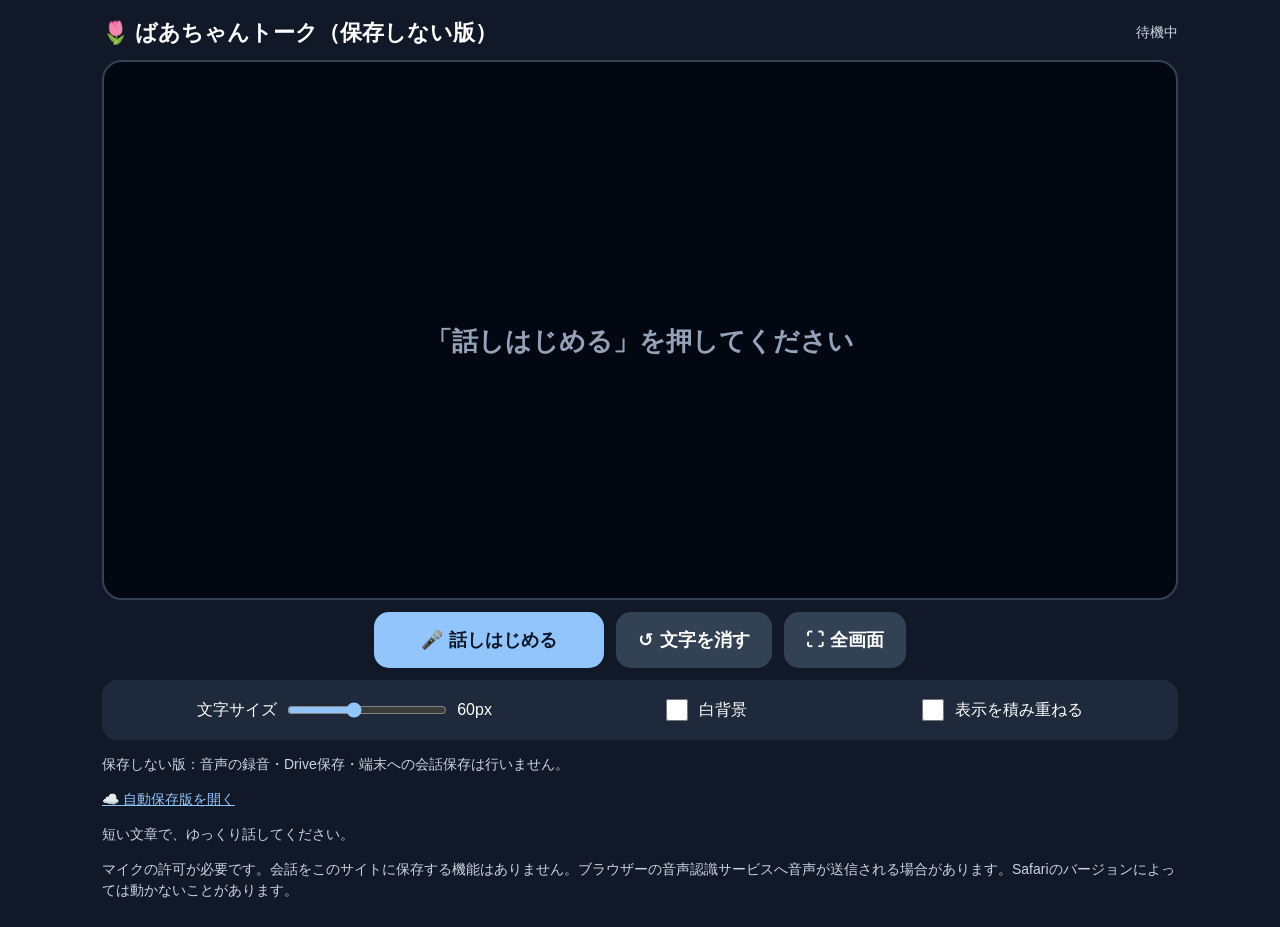
==== baachan-talk-nosave/index.html @ b50ae7fe "Enable Baachan Talk automatic Drive saving and add separate no-save page" ====
<!doctype html><html lang="ja"><head><meta charset="utf-8"><meta name="viewport" content="width=device-width,initial-scale=1,viewport-fit=cover"><title>ばあちゃんトーク（保存しない版）</title><meta name="theme-color" content="#111827"><style>
*{box-sizing:border-box}body{margin:0;background:#111827;color:white;font-family:-apple-system,BlinkMacSystemFont,"Hiragino Kaku Gothic ProN",sans-serif}main{max-width:1100px;margin:auto;padding:12px}.top,.controls,.settings{display:flex;align-items:center;gap:12px;flex-wrap:wrap;justify-content:center}.top{justify-content:space-between;margin:6px 0 12px}.top h1{margin:0;font-size:22px}.status{font-size:14px;color:#cbd5e1}.screen{min-height:300px;height:60dvh;background:#030712;color:white;border:2px solid #334155;border-radius:20px;padding:24px;display:flex;align-items:center;justify-content:center;text-align:center;overflow:auto}.screen.light{background:#fffdf5;color:#171717}.text{font-size:var(--fontSize,60px);font-weight:750;line-height:1.4;overflow-wrap:anywhere;white-space:pre-wrap;width:100%}.interim{opacity:.65}.hint{font-size:26px;color:#94a3b8}button{font:700 18px system-ui;border:0;border-radius:15px;padding:15px 22px;background:#334155;color:white;min-height:56px}button.main{background:#93c5fd;color:#0f172a;min-width:230px}button.main.active{background:#fecaca;color:#450a0a}.controls,.settings{margin-top:12px}.settings{background:#1e293b;padding:16px;border-radius:15px;justify-content:space-around}label{display:flex;align-items:center;gap:8px}input[type=range]{accent-color:#93c5fd;width:160px}input[type=checkbox]{height:22px;width:22px}.notice{line-height:1.5;color:#cbd5e1;font-size:14px}.error{color:#fecaca}@media(max-width:540px){.screen{height:57dvh}.controls .main{width:100%}.controls button:not(.main){flex:1}}
 .drivePanel{background:#17253a;border:1px solid #40516c;border-radius:15px;padding:15px;margin-top:16px}.drivePanel summary{cursor:pointer;font-weight:700}.drivePanel input[type=text]{width:100%;max-width:530px;padding:12px;border-radius:10px;border:1px solid #7b8da7;background:#fff;color:#111;font-size:15px}.drivePanel p{color:#cbd5e1;line-height:1.5;font-size:14px}</style></head><body><main><div class="top"><h1>🌷 ばあちゃんトーク（保存しない版）</h1><span class="status" id="status">待機中</span></div><div id="screen" class="screen"><div class="text" id="text"><span class="hint">「話しはじめる」を押してください</span></div></div><div class="controls"><button class="main" id="toggle">🎤 話しはじめる</button><button id="clear">↺ 文字を消す</button><button id="fullscreen">⛶ 全画面</button></div><div class="settings"><label>文字サイズ <input type="range" min="32" max="100" step="2" value="60" id="size"><output id="sizeOut">60px</output></label><label><input type="checkbox" id="light">白背景</label><label><input type="checkbox" id="keep">表示を積み重ねる</label></div><p class="notice">保存しない版：音声の録音・Drive保存・端末への会話保存は行いません。</p><p class="notice"><a href="../baachan-talk/" style="color:#93c5fd">☁️ 自動保存版を開く</a></p><p class="notice" id="notice">短い文章で、ゆっくり話してください。</p><p class="notice">マイクの許可が必要です。会話をこのサイトに保存する機能はありません。ブラウザーの音声認識サービスへ音声が送信される場合があります。Safariのバージョンによっては動かないことがあります。</p></main><script>
(()=>{'use strict';const $=id=>document.getElementById(id),Recognition=window.SpeechRecognition||window.webkitSpeechRecognition;let recog=null,want=false,active=false,opening=false,epoch=0,timer=null,finalText='',interimText='';const toggle=$('toggle'),notice=$('notice'),status=$('status');function render(){const box=$('text');box.replaceChildren();if(!finalText&&!interimText){const a=document.createElement('span');a.className='hint';a.textContent=want?'話しかけてください':'「話しはじめる」を押してください';box.append(a);return}box.append(document.createTextNode(finalText));if(interimText){let span=document.createElement('span');span.className='interim';span.textContent=(finalText?'\n':'')+interimText;box.append(span)}}function info(s,err=false){notice.textContent=s;notice.classList.toggle('error',err)}function showState(s){status.textContent=s;toggle.textContent=want?'■ 会話を止める':'🎤 話しはじめる';toggle.classList.toggle('active',want)}function stop(){want=false;epoch++;if(timer)clearTimeout(timer);timer=null;if(recog)try{recog.abort()}catch(e){}recog=null;active=false;opening=false;interimText='';showState('待機中');render();info('停止しました。文字はそのまま表示されています。')}function listen(){if(!want||opening||active)return;opening=true;const myEpoch=epoch;try{const r=new Recognition();recog=r;r.lang='ja-JP';r.continuous=true;r.interimResults=true;r.maxAlternatives=1;r.onstart=()=>{if(myEpoch!==epoch)return;opening=false;active=true;showState('🎤 聞き取り中');info('マイクが有効です。話しかけてください。')};r.onresult=e=>{if(myEpoch!==epoch)return;let completed='',temporary='';for(let i=e.resultIndex;i<e.results.length;i++){const txt=e.results[i][0]?.transcript||'';if(e.results[i].isFinal)completed+=txt;else temporary+=txt}if(completed.trim()){finalText=$('keep').checked?(finalText?finalText+'\n':'')+completed.trim():completed.trim()}interimText=temporary.trim();render()};r.onerror=e=>{if(myEpoch!==epoch)return;const code=e.error||'unknown';if(['not-allowed','service-not-allowed','audio-capture','language-not-supported'].includes(code)){want=false;info('音声認識を利用できません（'+code+'）。マイク許可・Safariの対応状況を確認してください。',true)}else if(code==='no-speech')info('聞き取れませんでした。再度話してください。');else info('認識が一時停止しました（'+code+'）。',true);showState(want?'再接続中':'待機中')};r.onend=()=>{if(myEpoch!==epoch)return;active=false;opening=false;interimText='';render();showState(want?'再接続中':'待機中');if(want)timer=setTimeout(()=>{if(myEpoch===epoch)listen()},700)};r.start();showState('起動中')}catch(err){opening=false;want=false;showState('待機中');info('音声認識を開始できませんでした。'+(err.message||''),true)}}toggle.onclick=()=>{if(want){stop();return}if(!Recognition){info('このブラウザーでは音声認識APIが使えません。別の音声認識方式が必要です。',true);return}if(!isSecureContext){info('HTTPSでページを開いてください。',true);return}want=true;epoch++;if(!$('keep').checked)finalText='';interimText='';render();listen()};$('clear').onclick=()=>{finalText='';interimText='';render()};$('size').oninput=e=>{$('text').style.setProperty('--fontSize',e.target.value+'px');$('sizeOut').textContent=e.target.value+'px'};$('light').onchange=e=>$('screen').classList.toggle('light',e.target.checked);$('fullscreen').onclick=async()=>{try{if(document.fullscreenElement)await document.exitFullscreen();else if($('screen').requestFullscreen)await $('screen').requestFullscreen();else info('このSafariでは全画面表示に対応していません。')}catch(e){info('全画面表示は利用できません。')}};if(!Recognition)info('この環境はWeb Speech APIに対応していません。別方式への切り替えが必要です。',true);
})();</script></body></html>
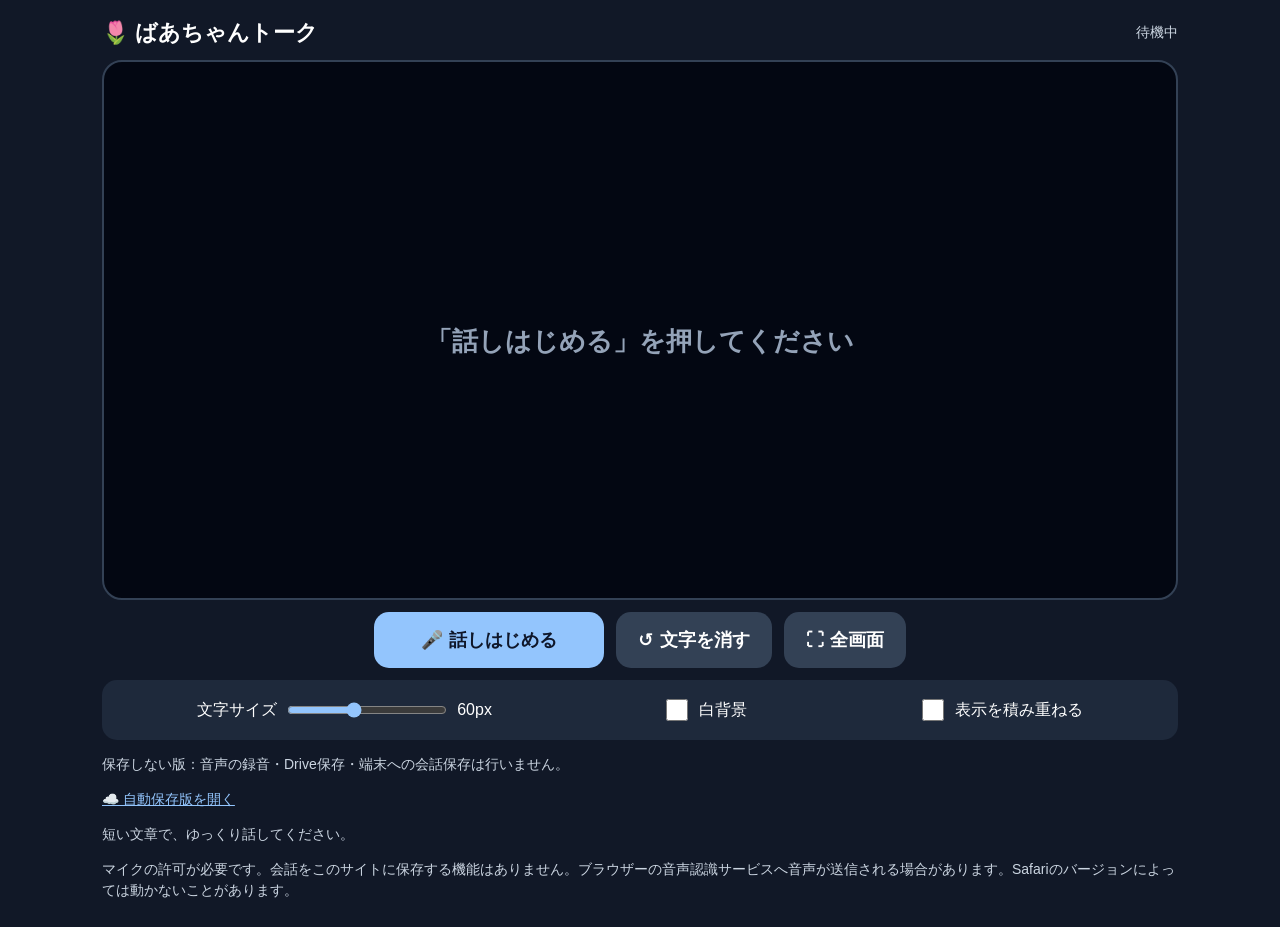
==== commit 3e34aa2f: "Remove no-save label from the conversation page heading" ====
--- a/baachan-talk-nosave/index.html
+++ b/baachan-talk-nosave/index.html
@@ -1,5 +1,5 @@
 <!doctype html><html lang="ja"><head><meta charset="utf-8"><meta name="viewport" content="width=device-width,initial-scale=1,viewport-fit=cover"><title>ばあちゃんトーク（保存しない版）</title><meta name="theme-color" content="#111827"><style>
 *{box-sizing:border-box}body{margin:0;background:#111827;color:white;font-family:-apple-system,BlinkMacSystemFont,"Hiragino Kaku Gothic ProN",sans-serif}main{max-width:1100px;margin:auto;padding:12px}.top,.controls,.settings{display:flex;align-items:center;gap:12px;flex-wrap:wrap;justify-content:center}.top{justify-content:space-between;margin:6px 0 12px}.top h1{margin:0;font-size:22px}.status{font-size:14px;color:#cbd5e1}.screen{min-height:300px;height:60dvh;background:#030712;color:white;border:2px solid #334155;border-radius:20px;padding:24px;display:flex;align-items:center;justify-content:center;text-align:center;overflow:auto}.screen.light{background:#fffdf5;color:#171717}.text{font-size:var(--fontSize,60px);font-weight:750;line-height:1.4;overflow-wrap:anywhere;white-space:pre-wrap;width:100%}.interim{opacity:.65}.hint{font-size:26px;color:#94a3b8}button{font:700 18px system-ui;border:0;border-radius:15px;padding:15px 22px;background:#334155;color:white;min-height:56px}button.main{background:#93c5fd;color:#0f172a;min-width:230px}button.main.active{background:#fecaca;color:#450a0a}.controls,.settings{margin-top:12px}.settings{background:#1e293b;padding:16px;border-radius:15px;justify-content:space-around}label{display:flex;align-items:center;gap:8px}input[type=range]{accent-color:#93c5fd;width:160px}input[type=checkbox]{height:22px;width:22px}.notice{line-height:1.5;color:#cbd5e1;font-size:14px}.error{color:#fecaca}@media(max-width:540px){.screen{height:57dvh}.controls .main{width:100%}.controls button:not(.main){flex:1}}
- .drivePanel{background:#17253a;border:1px solid #40516c;border-radius:15px;padding:15px;margin-top:16px}.drivePanel summary{cursor:pointer;font-weight:700}.drivePanel input[type=text]{width:100%;max-width:530px;padding:12px;border-radius:10px;border:1px solid #7b8da7;background:#fff;color:#111;font-size:15px}.drivePanel p{color:#cbd5e1;line-height:1.5;font-size:14px}</style></head><body><main><div class="top"><h1>🌷 ばあちゃんトーク（保存しない版）</h1><span class="status" id="status">待機中</span></div><div id="screen" class="screen"><div class="text" id="text"><span class="hint">「話しはじめる」を押してください</span></div></div><div class="controls"><button class="main" id="toggle">🎤 話しはじめる</button><button id="clear">↺ 文字を消す</button><button id="fullscreen">⛶ 全画面</button></div><div class="settings"><label>文字サイズ <input type="range" min="32" max="100" step="2" value="60" id="size"><output id="sizeOut">60px</output></label><label><input type="checkbox" id="light">白背景</label><label><input type="checkbox" id="keep">表示を積み重ねる</label></div><p class="notice">保存しない版：音声の録音・Drive保存・端末への会話保存は行いません。</p><p class="notice"><a href="../baachan-talk/" style="color:#93c5fd">☁️ 自動保存版を開く</a></p><p class="notice" id="notice">短い文章で、ゆっくり話してください。</p><p class="notice">マイクの許可が必要です。会話をこのサイトに保存する機能はありません。ブラウザーの音声認識サービスへ音声が送信される場合があります。Safariのバージョンによっては動かないことがあります。</p></main><script>
+ .drivePanel{background:#17253a;border:1px solid #40516c;border-radius:15px;padding:15px;margin-top:16px}.drivePanel summary{cursor:pointer;font-weight:700}.drivePanel input[type=text]{width:100%;max-width:530px;padding:12px;border-radius:10px;border:1px solid #7b8da7;background:#fff;color:#111;font-size:15px}.drivePanel p{color:#cbd5e1;line-height:1.5;font-size:14px}</style></head><body><main><div class="top"><h1>🌷 ばあちゃんトーク</h1><span class="status" id="status">待機中</span></div><div id="screen" class="screen"><div class="text" id="text"><span class="hint">「話しはじめる」を押してください</span></div></div><div class="controls"><button class="main" id="toggle">🎤 話しはじめる</button><button id="clear">↺ 文字を消す</button><button id="fullscreen">⛶ 全画面</button></div><div class="settings"><label>文字サイズ <input type="range" min="32" max="100" step="2" value="60" id="size"><output id="sizeOut">60px</output></label><label><input type="checkbox" id="light">白背景</label><label><input type="checkbox" id="keep">表示を積み重ねる</label></div><p class="notice">保存しない版：音声の録音・Drive保存・端末への会話保存は行いません。</p><p class="notice"><a href="../baachan-talk/" style="color:#93c5fd">☁️ 自動保存版を開く</a></p><p class="notice" id="notice">短い文章で、ゆっくり話してください。</p><p class="notice">マイクの許可が必要です。会話をこのサイトに保存する機能はありません。ブラウザーの音声認識サービスへ音声が送信される場合があります。Safariのバージョンによっては動かないことがあります。</p></main><script>
 (()=>{'use strict';const $=id=>document.getElementById(id),Recognition=window.SpeechRecognition||window.webkitSpeechRecognition;let recog=null,want=false,active=false,opening=false,epoch=0,timer=null,finalText='',interimText='';const toggle=$('toggle'),notice=$('notice'),status=$('status');function render(){const box=$('text');box.replaceChildren();if(!finalText&&!interimText){const a=document.createElement('span');a.className='hint';a.textContent=want?'話しかけてください':'「話しはじめる」を押してください';box.append(a);return}box.append(document.createTextNode(finalText));if(interimText){let span=document.createElement('span');span.className='interim';span.textContent=(finalText?'\n':'')+interimText;box.append(span)}}function info(s,err=false){notice.textContent=s;notice.classList.toggle('error',err)}function showState(s){status.textContent=s;toggle.textContent=want?'■ 会話を止める':'🎤 話しはじめる';toggle.classList.toggle('active',want)}function stop(){want=false;epoch++;if(timer)clearTimeout(timer);timer=null;if(recog)try{recog.abort()}catch(e){}recog=null;active=false;opening=false;interimText='';showState('待機中');render();info('停止しました。文字はそのまま表示されています。')}function listen(){if(!want||opening||active)return;opening=true;const myEpoch=epoch;try{const r=new Recognition();recog=r;r.lang='ja-JP';r.continuous=true;r.interimResults=true;r.maxAlternatives=1;r.onstart=()=>{if(myEpoch!==epoch)return;opening=false;active=true;showState('🎤 聞き取り中');info('マイクが有効です。話しかけてください。')};r.onresult=e=>{if(myEpoch!==epoch)return;let completed='',temporary='';for(let i=e.resultIndex;i<e.results.length;i++){const txt=e.results[i][0]?.transcript||'';if(e.results[i].isFinal)completed+=txt;else temporary+=txt}if(completed.trim()){finalText=$('keep').checked?(finalText?finalText+'\n':'')+completed.trim():completed.trim()}interimText=temporary.trim();render()};r.onerror=e=>{if(myEpoch!==epoch)return;const code=e.error||'unknown';if(['not-allowed','service-not-allowed','audio-capture','language-not-supported'].includes(code)){want=false;info('音声認識を利用できません（'+code+'）。マイク許可・Safariの対応状況を確認してください。',true)}else if(code==='no-speech')info('聞き取れませんでした。再度話してください。');else info('認識が一時停止しました（'+code+'）。',true);showState(want?'再接続中':'待機中')};r.onend=()=>{if(myEpoch!==epoch)return;active=false;opening=false;interimText='';render();showState(want?'再接続中':'待機中');if(want)timer=setTimeout(()=>{if(myEpoch===epoch)listen()},700)};r.start();showState('起動中')}catch(err){opening=false;want=false;showState('待機中');info('音声認識を開始できませんでした。'+(err.message||''),true)}}toggle.onclick=()=>{if(want){stop();return}if(!Recognition){info('このブラウザーでは音声認識APIが使えません。別の音声認識方式が必要です。',true);return}if(!isSecureContext){info('HTTPSでページを開いてください。',true);return}want=true;epoch++;if(!$('keep').checked)finalText='';interimText='';render();listen()};$('clear').onclick=()=>{finalText='';interimText='';render()};$('size').oninput=e=>{$('text').style.setProperty('--fontSize',e.target.value+'px');$('sizeOut').textContent=e.target.value+'px'};$('light').onchange=e=>$('screen').classList.toggle('light',e.target.checked);$('fullscreen').onclick=async()=>{try{if(document.fullscreenElement)await document.exitFullscreen();else if($('screen').requestFullscreen)await $('screen').requestFullscreen();else info('このSafariでは全画面表示に対応していません。')}catch(e){info('全画面表示は利用できません。')}};if(!Recognition)info('この環境はWeb Speech APIに対応していません。別方式への切り替えが必要です。',true);
 })();</script></body></html>
